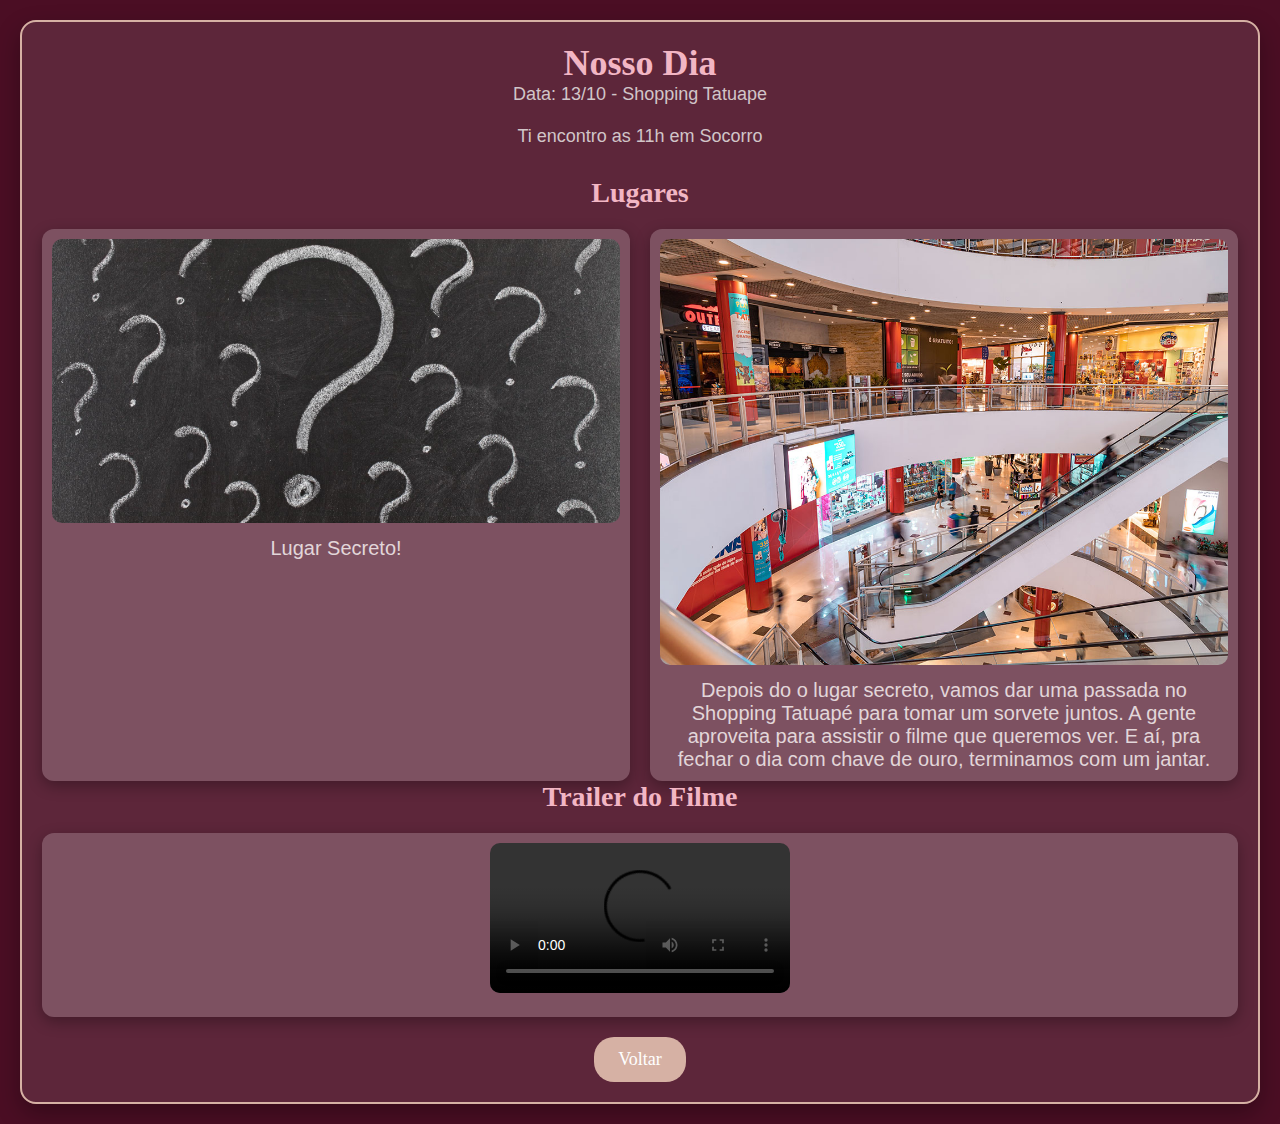
==== Date4/date4.html @ 25d0b89a "atualização Dia do date" ====
<!DOCTYPE html>
<html lang="pt-br">

<head>
    <meta charset="UTF-8">
    <meta name="viewport" content="width=device-width, initial-scale=1.0">
    <title>Nosso Encontro</title>
    <link rel="stylesheet" href="date4.css">
</head>

<body>
    <div class="container">
        <header>
            <h1>Nosso Dia</h1>
            <p>Data: 13/10 - Shopping Tatuape <br><br> Ti encontro as 11h em Socorro</p>
        </header>

        <section>
            <h2>Lugares</h2>
            <div class="gallery">

                <div class="gallery-item">
                    <img src="../img/date4/lugar surpresa.jpg" alt="Lugar Misterioso">
                    <p> Lugar Secreto!</p>
                </div>
                <div class="gallery-item">
                    <img src="../img/date4/tatuape.jpg" alt="tatuape">
                    <p>Depois do o lugar secreto, vamos dar uma passada no Shopping Tatuapé para tomar um sorvete
                        juntos. A gente aproveita para assistir o filme que queremos ver. E aí, pra fechar o dia
                        com chave de ouro, terminamos com um jantar. </p>
                </div>
            </div>
        </section>

        <section>
            <h2>Trailer do Filme</h2>
            <div class="gallery-item">
                <video controls>
                    <source
                        src="https://rr4---sn-bg0eznz7.googlevideo.com/videoplayback?expire=1727587604&ei=tJD4Zp-_NfWosfIPg43e6AY&ip=54.241.39.60&id=o-AB0e1GncTKsPouR8jYd64GrYWkOXndPO8zEhqAm8Y4Ro&itag=18&source=youtube&requiressl=yes&xpc=EgVo2aDSNQ%3D%3D&siu=1&bui=AXLXGFTofGTdrKhoRKcGn3dLn2i9MOIPxz3pdIYao3z_X3UAS0yeVLk8ZIgWGVh_UhRDDAmoxg&spc=54Mbxc4vh-JOC_gTDUr3A3WR1PdYsSwooeMYIeHJqAGWgTxKOnRRM--Nxie_3WNBhwMt&vprv=1&svpuc=1&mime=video%2Fmp4&ns=Pe9QQSI5NbbRjHlWGpBbgucQ&rqh=1&gir=yes&clen=10993964&ratebypass=yes&dur=167.764&lmt=1726257666550695&fexp=24350518,24350556,51299152&c=WEB_CREATOR&sefc=1&txp=4538434&n=eACaMl26MZzssA&sparams=expire%2Cei%2Cip%2Cid%2Citag%2Csource%2Crequiressl%2Cxpc%2Csiu%2Cbui%2Cspc%2Cvprv%2Csvpuc%2Cmime%2Cns%2Crqh%2Cgir%2Cclen%2Cratebypass%2Cdur%2Clmt&sig=AJfQdSswRgIhALY7_Y7ttv5uPqgEYDppCB5HzbTnYDp9daK85zWilmFgAiEApYDYvVsOhnJHErpQmVvAYqp6PGin2ODv56jAlgk3QlQ%3D&title=Coringa%3A%20Delírio%20a%20Dois%20%7C%20Trailer%20Oficial%20%232&rm=sn-a5me7l7l&rrc=104,80&req_id=91fbeaf26801a3ee&ipbypass=yes&redirect_counter=2&cm2rm=sn-oxunxg8pjvn-bg0ke7l&cms_redirect=yes&cmsv=e&mh=pw&mip=2804:14c:1a7:8f6c:31bc:5e58:e606:7dd9&mm=29&mn=sn-bg0eznz7&ms=rdu&mt=1727565660&mv=m&mvi=4&pl=44&lsparams=ipbypass,mh,mip,mm,mn,ms,mv,mvi,pl&lsig=ABPmVW0wRQIgES35kLACCtuk55tHysbUswQs-nmjfSWrcVNCMbr1dFACIQC3WGX4_G74f_17FvJAvWQiqbEO3WwdEzbTdYOcme3zoQ%3D%3D"
                        type="video/mp4">
                    Seu navegador não suporta a reprodução de vídeo.
                </video>
            </div>
        </section>

        <a href="../index.html" class="back-button">Voltar</a>
    </div>

    <script src="date4.js"></script>
</body>

</html>
---- Date4/date4.css ----
/* Reset de margens e padding */
* {
    margin: 0;
    padding: 0;
    box-sizing: border-box;
  }
  
  body {
    font-family: 'Roboto', sans-serif;
    background: #4B0E24; /* Fundo vinho escuro */
    color: #D1C5C8; /* Texto em cinza claro */
    display: flex;
    justify-content: center;
    align-items: center;
    min-height: 100vh;
    padding: 20px;
    margin: 0;
  }
  
  .container {
    max-width: 100%;
    width: 100%;
    background: rgba(255, 255, 255, 0.1); /* Fundo semi-transparente */
    border-radius: 16px;
    box-shadow: 0 10px 25px rgba(0, 0, 0, 0.3);
    padding: 20px;
    text-align: center;
    border: 2px solid #D6B1A4; /* Borda dourada suave */
  }
  
  header h1 {
    font-family: 'Great Vibes', cursive; /* Fonte romântica para o título */
    font-size: 36px;
    color: #F2B6C4; /* Rosa suave */
  }
  
  header p {
    font-size: 18px;
    color: #D1C5C8; /* Texto secundário em cinza claro */
    margin-bottom: 30px;
  }
  
  h2 {
    font-family: 'Dancing Script', cursive;
    font-size: 28px;
    color: #F2B6C4;
    margin-bottom: 20px;
  }
  
  .gallery {
    display: grid;
    grid-template-columns: repeat(auto-fit, minmax(250px, 1fr));
    gap: 20px;
  }
  
  .gallery-item {
    background: rgba(255, 255, 255, 0.2); /* Fundo semi-transparente para os itens */
    border-radius: 12px;
    box-shadow: 0 5px 15px rgba(0, 0, 0, 0.3);
    padding: 10px;
    transition: transform 0.3s ease;
    text-align: center;
  }
  
  .gallery-item:hover {
    transform: translateY(-10px);
    box-shadow: 0 10px 20px rgba(0, 0, 0, 0.5);
  }
  
  .gallery-item img,
  .gallery-item video {
    max-width: 100%;
    height: auto;
    border-radius: 10px;
    margin-bottom: 10px;
  }
  
  .gallery-item p {
    font-family: 'Roboto', sans-serif;
    font-size: 20px;
    color: #e2d6d9; /* Rosa suave para legendas */
  }
  
  /* Ajustes para telas menores */
  @media screen and (max-width: 768px) {
    header h1 {
      font-size: 28px;
    }
  
    header p {
      font-size: 16px;
    }
  
    .gallery-item p {
      font-size: 18px;
    }
  }
  
  .back-button {
    display: inline-block;
    padding: 12px 24px;
    background-color: #D6B1A4; /* Cor do botão */
    color: white;
    border-radius: 20px;
    font-size: 18px;
    font-family: 'Dancing Script', cursive;
    text-decoration: none; /* Remove o sublinhado */
    margin-top: 20px;
    transition: background-color 0.3s ease, transform 0.3s ease;
  }
  
  .back-button:hover {
    background-color: #F2B6C4; /* Cor ao passar o mouse */
    transform: translateY(-3px);
  }
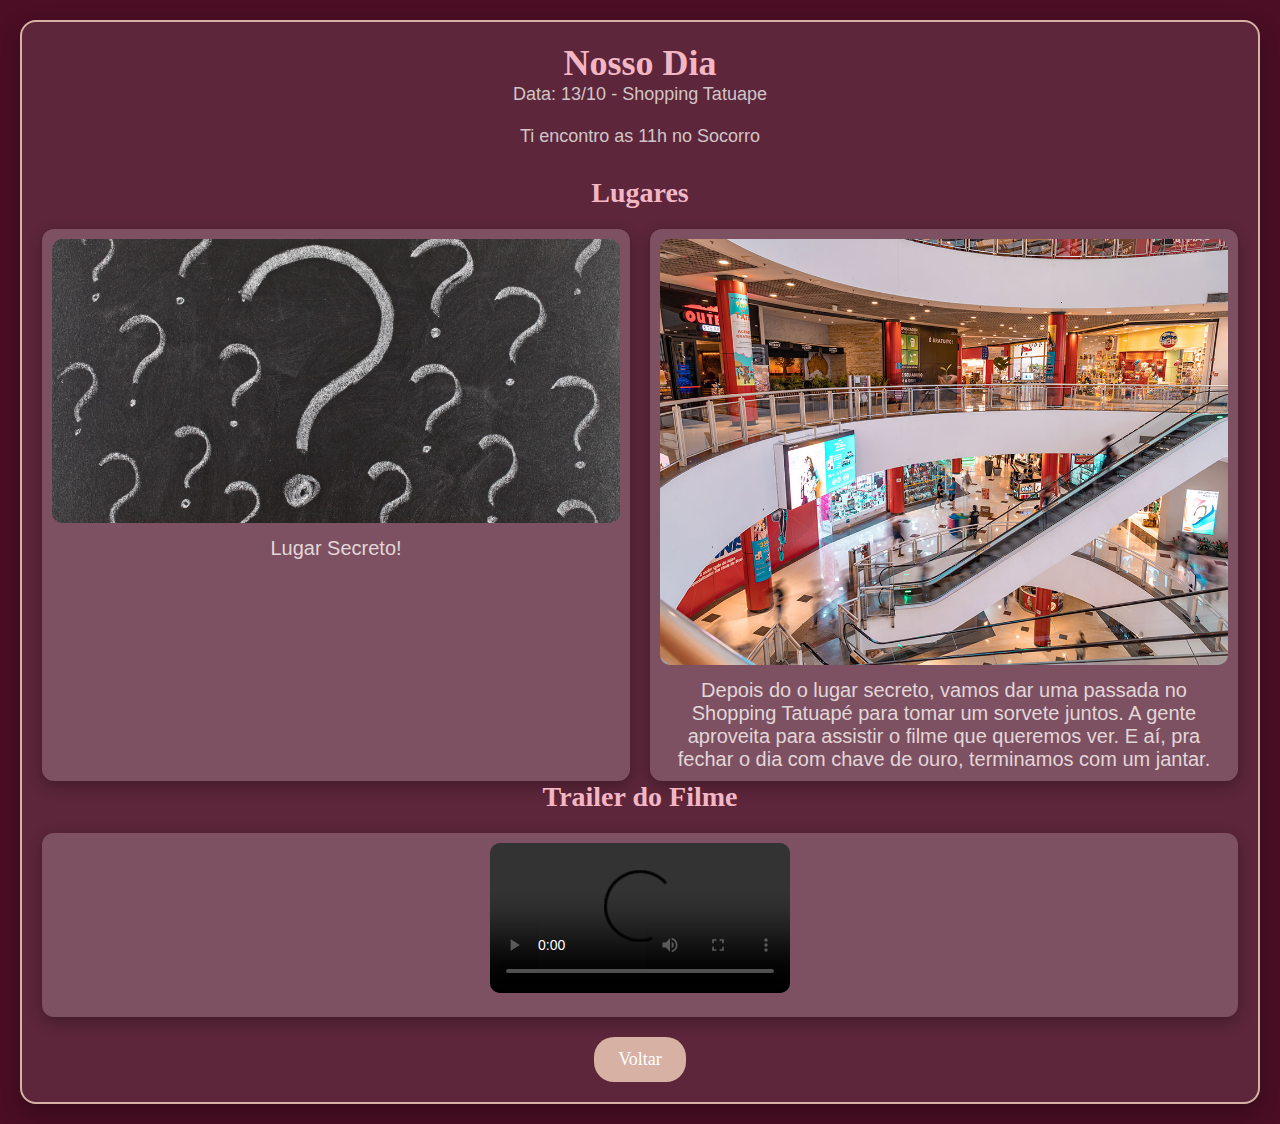
==== commit 4695d089: "erro de gramatica" ====
--- a/Date4/date4.html
+++ b/Date4/date4.html
@@ -12,7 +12,7 @@
     <div class="container">
         <header>
             <h1>Nosso Dia</h1>
-            <p>Data: 13/10 - Shopping Tatuape <br><br> Ti encontro as 11h em Socorro</p>
+            <p>Data: 13/10 - Shopping Tatuape <br><br> Ti encontro as 11h no Socorro</p>
         </header>
 
         <section>
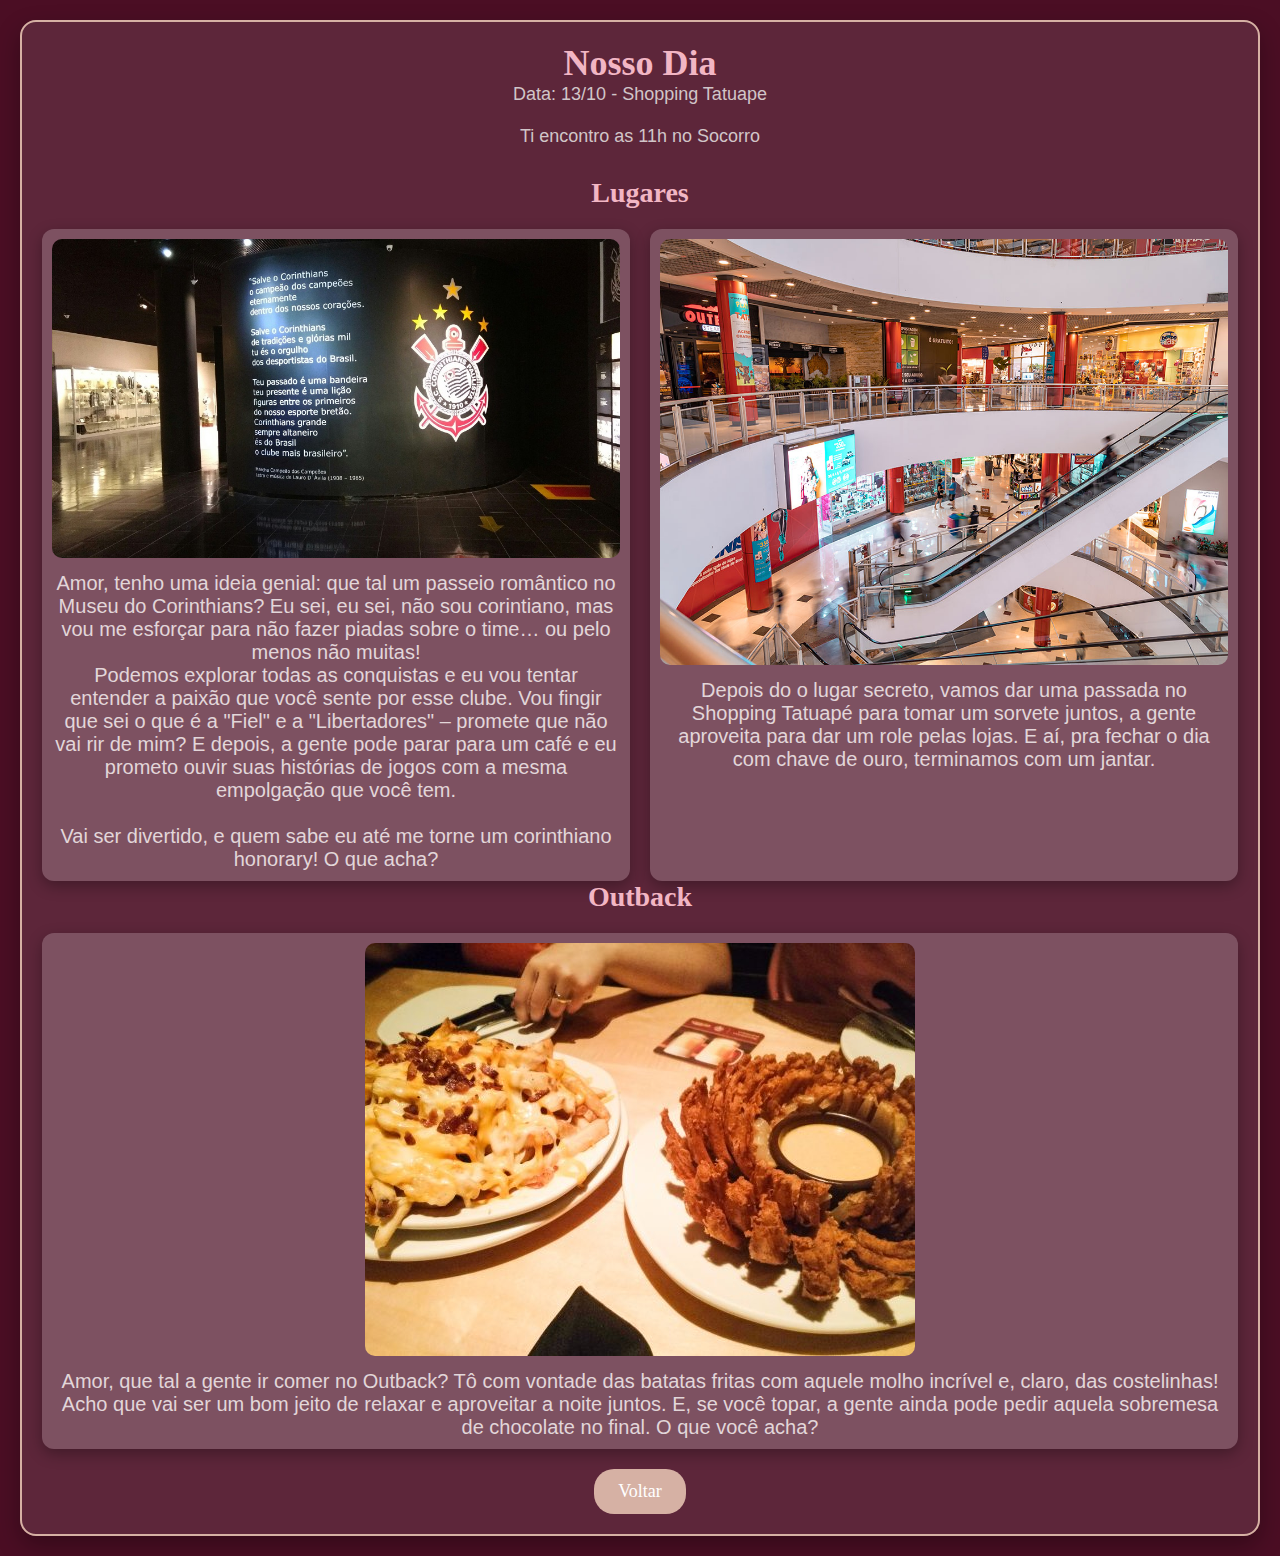
==== commit 67fca63b: "lugar secreto revelado" ====
--- a/Date4/date4.html
+++ b/Date4/date4.html
@@ -20,27 +20,37 @@
             <div class="gallery">
 
                 <div class="gallery-item">
-                    <img src="../img/date4/lugar surpresa.jpg" alt="Lugar Misterioso">
-                    <p> Lugar Secreto!</p>
+                    <img src="../img/date4/museu.jpg" alt="Lugar Misterioso">
+                    <p> Amor, tenho uma ideia genial: que tal um passeio romântico no Museu do Corinthians? Eu sei, eu
+                        sei, não sou corintiano, mas vou me esforçar para não fazer piadas sobre o time… ou pelo menos
+                        não muitas!
+                        <br>
+                        Podemos explorar todas as conquistas e eu vou tentar entender a paixão que você sente por esse
+                        clube. Vou fingir que sei o que é a "Fiel" e a "Libertadores" – promete que não vai rir de mim?
+                        E depois, a gente pode parar para um café e eu prometo ouvir suas histórias de jogos com a mesma
+                        empolgação que você tem.
+                        <br><br>
+                        Vai ser divertido, e quem sabe eu até me torne um corinthiano honorary! O que acha?
+                    </p>
                 </div>
                 <div class="gallery-item">
                     <img src="../img/date4/tatuape.jpg" alt="tatuape">
                     <p>Depois do o lugar secreto, vamos dar uma passada no Shopping Tatuapé para tomar um sorvete
-                        juntos. A gente aproveita para assistir o filme que queremos ver. E aí, pra fechar o dia
+                        juntos, a gente aproveita para dar um role pelas lojas. E aí, pra fechar o dia
                         com chave de ouro, terminamos com um jantar. </p>
                 </div>
             </div>
         </section>
 
         <section>
-            <h2>Trailer do Filme</h2>
+            <h2>Outback</h2>
             <div class="gallery-item">
-                <video controls>
-                    <source
-                        src="https://rr4---sn-bg0eznz7.googlevideo.com/videoplayback?expire=1727587604&ei=tJD4Zp-_NfWosfIPg43e6AY&ip=54.241.39.60&id=o-AB0e1GncTKsPouR8jYd64GrYWkOXndPO8zEhqAm8Y4Ro&itag=18&source=youtube&requiressl=yes&xpc=EgVo2aDSNQ%3D%3D&siu=1&bui=AXLXGFTofGTdrKhoRKcGn3dLn2i9MOIPxz3pdIYao3z_X3UAS0yeVLk8ZIgWGVh_UhRDDAmoxg&spc=54Mbxc4vh-JOC_gTDUr3A3WR1PdYsSwooeMYIeHJqAGWgTxKOnRRM--Nxie_3WNBhwMt&vprv=1&svpuc=1&mime=video%2Fmp4&ns=Pe9QQSI5NbbRjHlWGpBbgucQ&rqh=1&gir=yes&clen=10993964&ratebypass=yes&dur=167.764&lmt=1726257666550695&fexp=24350518,24350556,51299152&c=WEB_CREATOR&sefc=1&txp=4538434&n=eACaMl26MZzssA&sparams=expire%2Cei%2Cip%2Cid%2Citag%2Csource%2Crequiressl%2Cxpc%2Csiu%2Cbui%2Cspc%2Cvprv%2Csvpuc%2Cmime%2Cns%2Crqh%2Cgir%2Cclen%2Cratebypass%2Cdur%2Clmt&sig=AJfQdSswRgIhALY7_Y7ttv5uPqgEYDppCB5HzbTnYDp9daK85zWilmFgAiEApYDYvVsOhnJHErpQmVvAYqp6PGin2ODv56jAlgk3QlQ%3D&title=Coringa%3A%20Delírio%20a%20Dois%20%7C%20Trailer%20Oficial%20%232&rm=sn-a5me7l7l&rrc=104,80&req_id=91fbeaf26801a3ee&ipbypass=yes&redirect_counter=2&cm2rm=sn-oxunxg8pjvn-bg0ke7l&cms_redirect=yes&cmsv=e&mh=pw&mip=2804:14c:1a7:8f6c:31bc:5e58:e606:7dd9&mm=29&mn=sn-bg0eznz7&ms=rdu&mt=1727565660&mv=m&mvi=4&pl=44&lsparams=ipbypass,mh,mip,mm,mn,ms,mv,mvi,pl&lsig=ABPmVW0wRQIgES35kLACCtuk55tHysbUswQs-nmjfSWrcVNCMbr1dFACIQC3WGX4_G74f_17FvJAvWQiqbEO3WwdEzbTdYOcme3zoQ%3D%3D"
-                        type="video/mp4">
-                    Seu navegador não suporta a reprodução de vídeo.
-                </video>
+                <img src="../img/date4/outback.jpg" alt="">
+                <p>Amor, que tal a gente ir comer no Outback? Tô com vontade das batatas fritas com aquele molho
+                    incrível e, claro, das costelinhas!
+                    <br>
+                    Acho que vai ser um bom jeito de relaxar e aproveitar a noite juntos. E, se você topar, a gente
+                    ainda pode pedir aquela sobremesa de chocolate no final. O que você acha?</p>
             </div>
         </section>
 
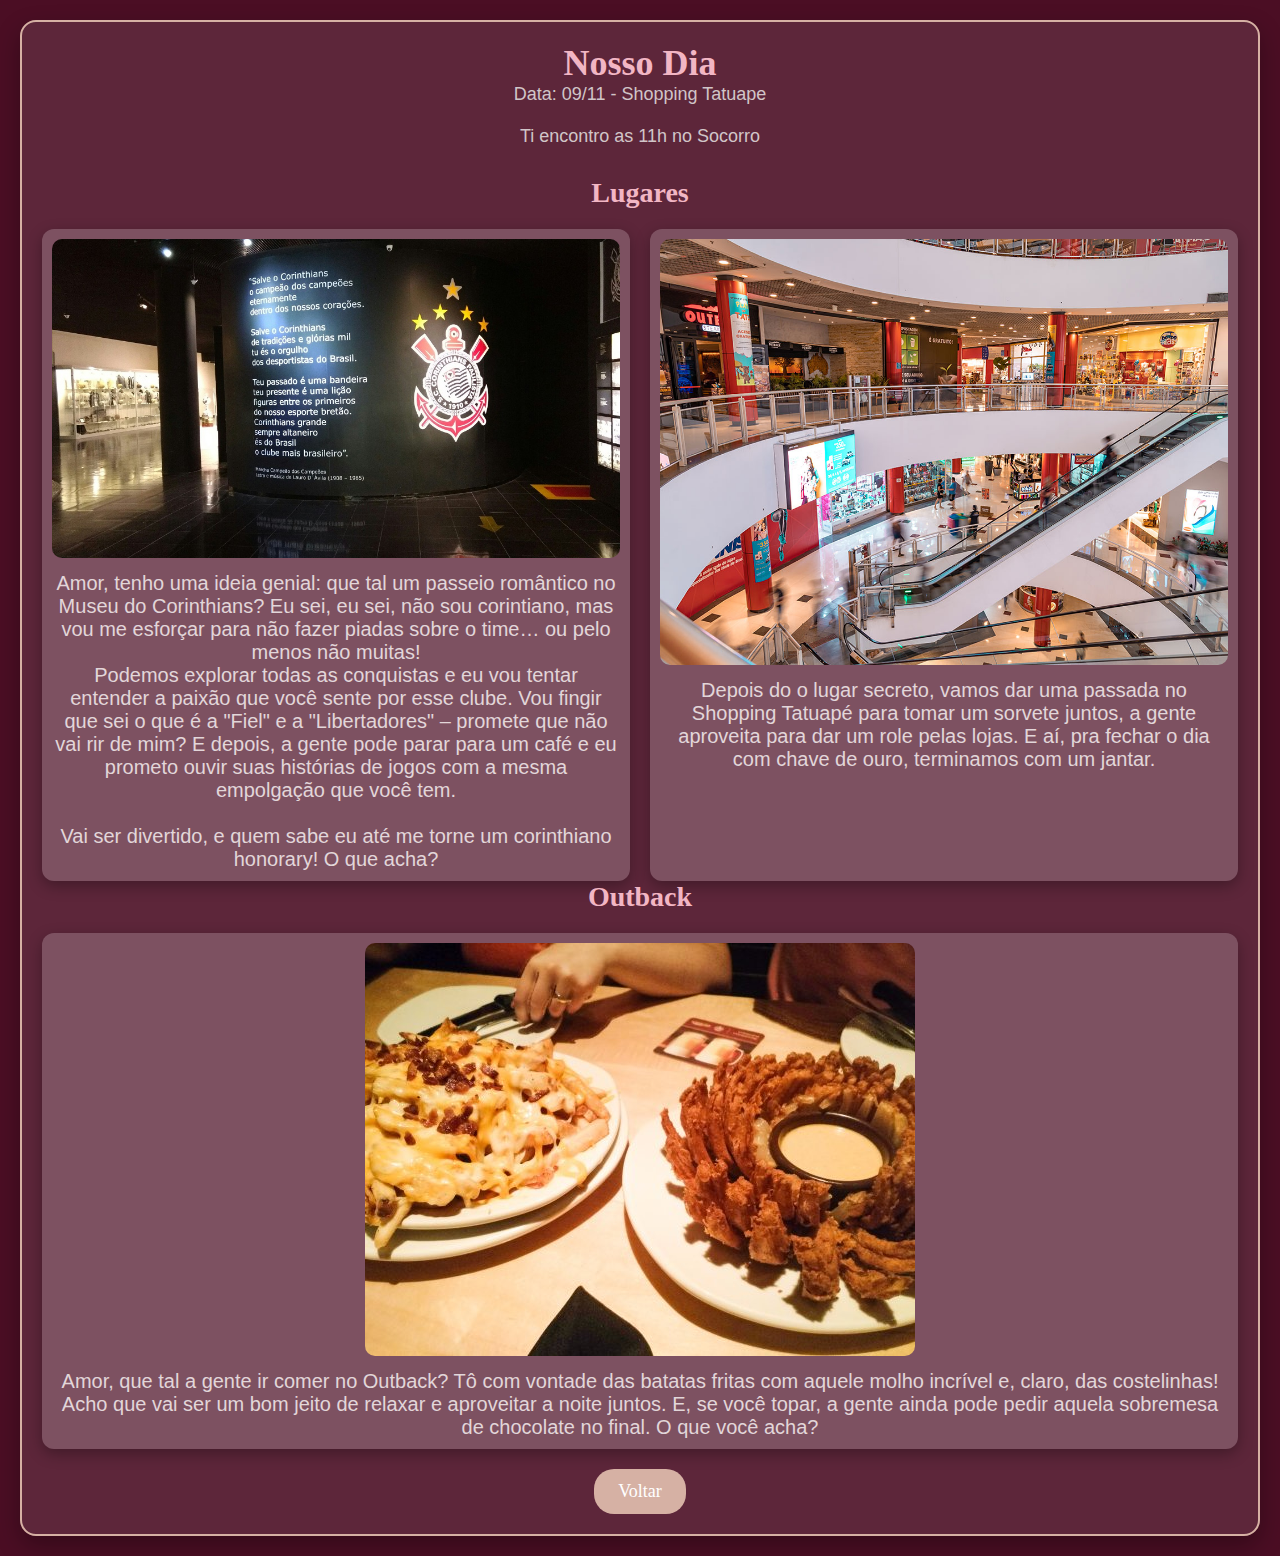
==== commit d6ebe799: "Aquario SP" ====
--- a/Date4/date4.html
+++ b/Date4/date4.html
@@ -12,7 +12,7 @@
     <div class="container">
         <header>
             <h1>Nosso Dia</h1>
-            <p>Data: 13/10 - Shopping Tatuape <br><br> Ti encontro as 11h no Socorro</p>
+            <p>Data: 09/11 - Shopping Tatuape <br><br> Ti encontro as 11h no Socorro</p>
         </header>
 
         <section>
